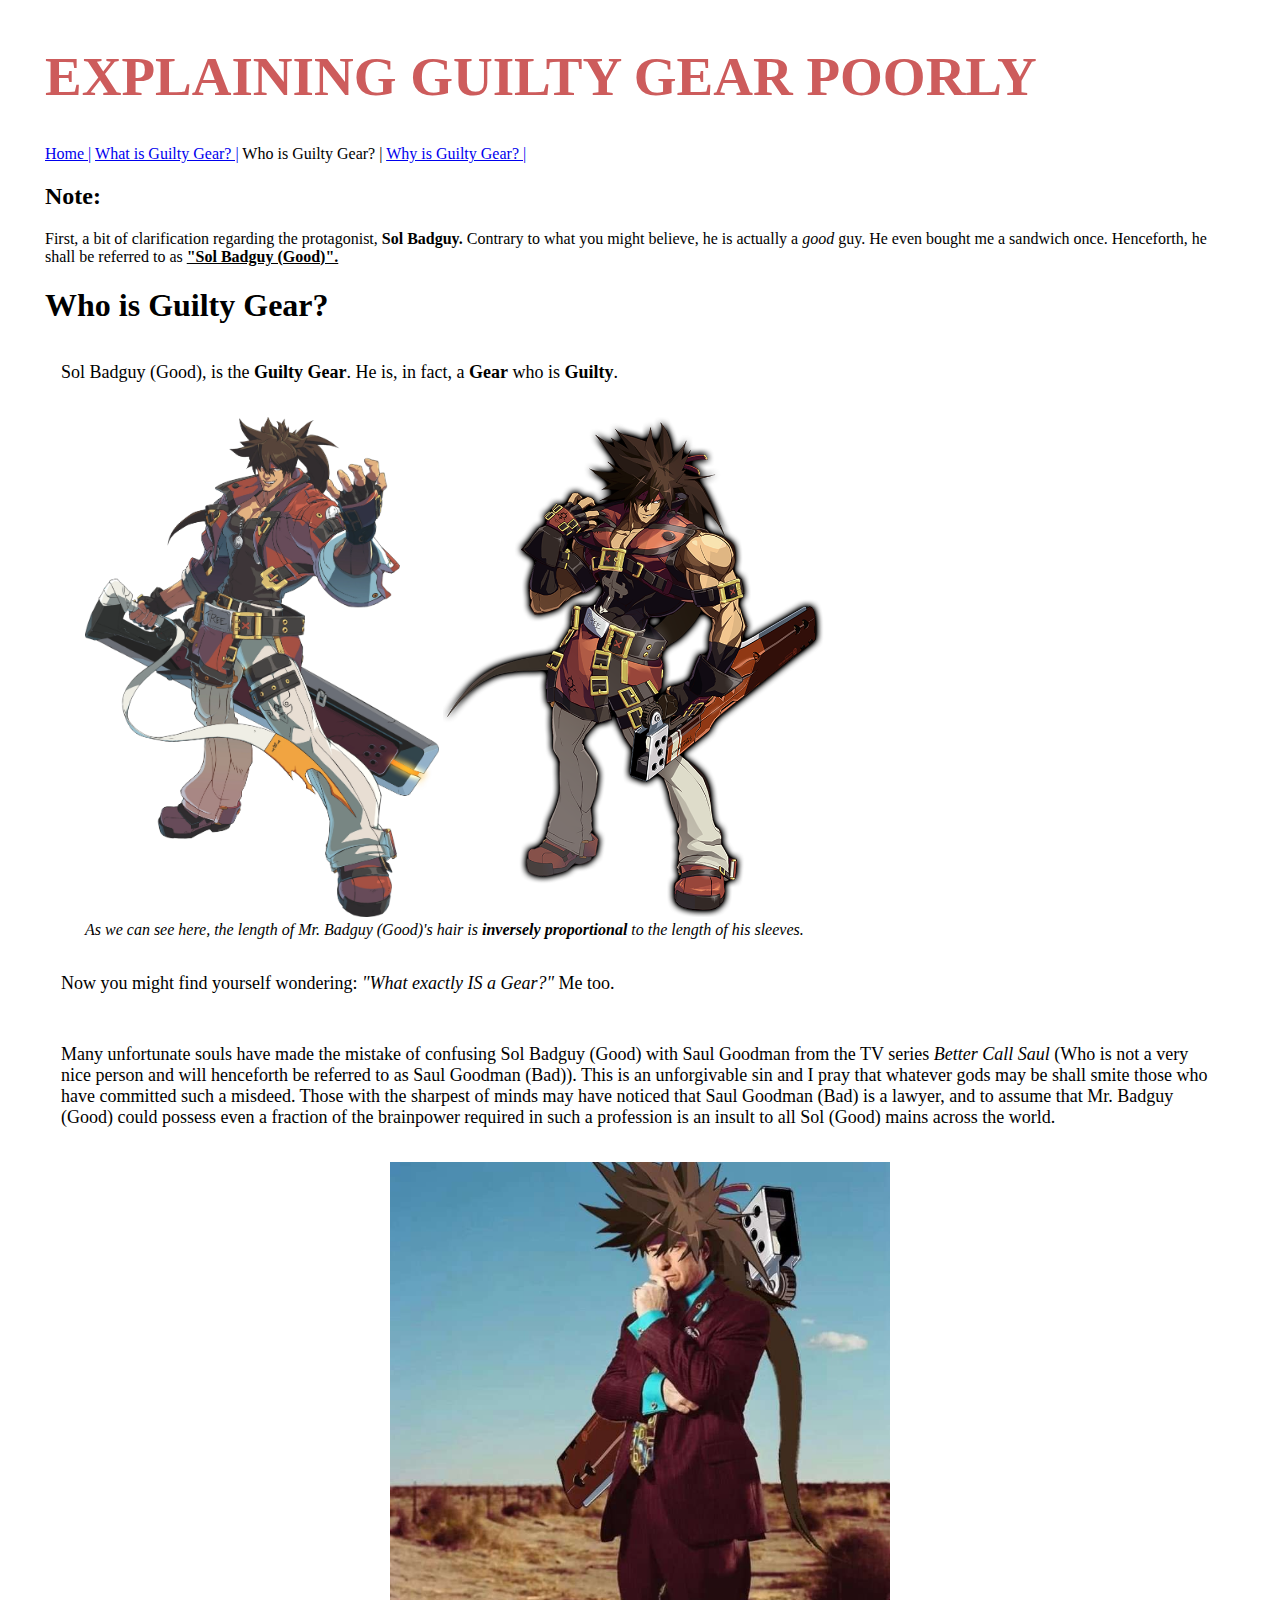
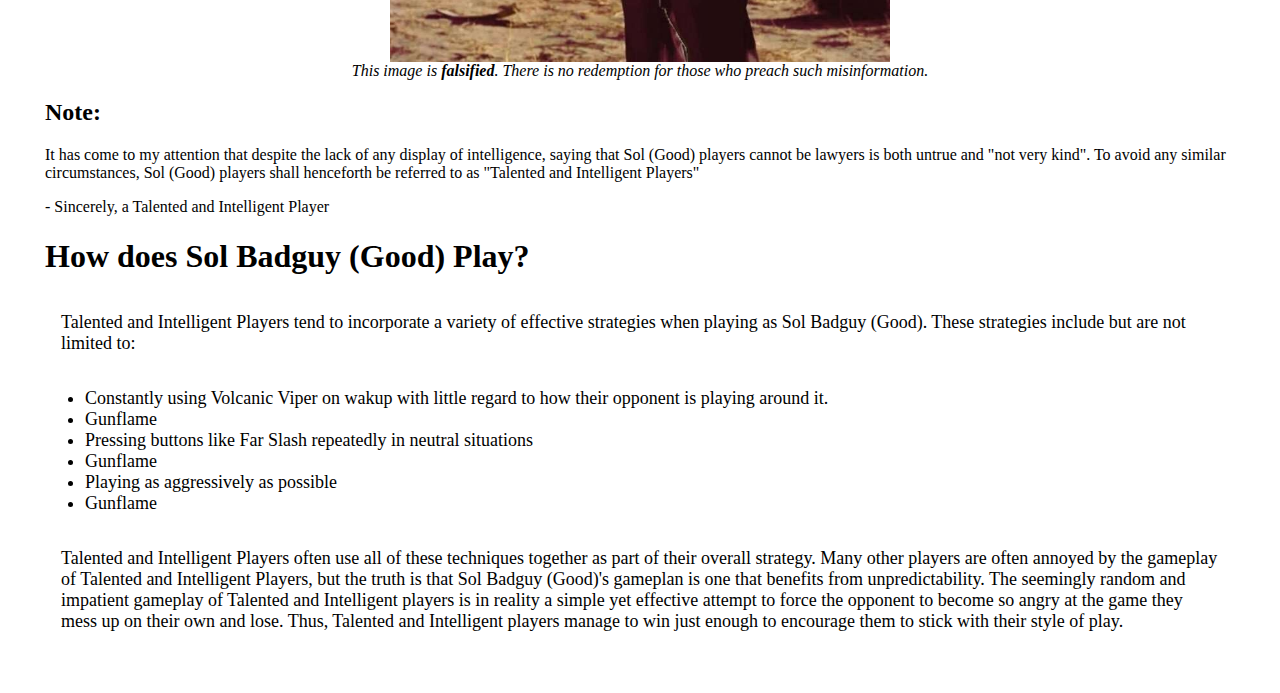
==== who.html @ ead0e1de "initial commit" ====
<!DOCTYPE html>
<html>
	
<head>
  <link rel="stylesheet" href="style.css">
  <title>when the gear is guilty</title>

</head>

<body class="body">
	<h1 class="title">EXPLAINING GUILTY GEAR POORLY</h1>
	<nav>
		<a href="index.html"> Home |</a>
		<a href="what.html"> What is Guilty Gear? |</a>
		<a > Who is Guilty Gear? |</a>
		<a href="why.html"> Why is Guilty Gear? |</a>
	</nav>

<h2>Note:</h2>
<p>First, a bit of clarification regarding the protagonist, <strong>Sol Badguy.</strong> Contrary to what you might believe, he is actually a <em>good</em> guy. He even bought me a sandwich once.
 Henceforth, he shall be referred to as <u><strong>"Sol Badguy (Good)".	</strong></u></p>

<h1>Who is Guilty Gear?</h1>

<p class="bodyP">Sol Badguy (Good), is the <strong>Guilty Gear</strong>. He is, in fact, a <strong>Gear</strong> who is <strong>Guilty</strong>. </p>

<figure>
	<img src="media/solGGST.webp" class="solIMG">
	<img src="media/solGGXRD.png" class="solIMG">
	<figcaption><em>As we can see here, the length of Mr. Badguy (Good)'s hair is <strong>inversely proportional</strong> to the length of his sleeves.</em></figcaption>
</figure>
<p class="bodyP">Now you might find yourself wondering: <em>"What exactly IS a Gear?"</em> Me too.</p>

<p class="bodyP">Many unfortunate souls have made the mistake of confusing Sol Badguy (Good) with Saul Goodman from the TV series <em>Better Call Saul</em> (Who is not a very nice person and will henceforth be referred to as Saul Goodman (Bad)). 
This is an unforgivable sin and I pray that whatever gods may be shall smite those who have committed such a misdeed. Those with the sharpest of minds may have noticed that Saul 
Goodman (Bad) is a lawyer, and to assume that Mr. Badguy (Good) could possess even a fraction
of the brainpower required in such a profession is an insult to all Sol (Good) mains across the world.</p>

<figure>
	<img src="media/saul.jpg" class="centreIMG" id="saul">
	<figcaption class="centreTXT"><em>This image is <strong>falsified</strong>. There is no redemption for those who preach such misinformation.</em></figcaption>
</figure>

<h2>Note:</h2>
<p>It has come to my attention that despite the lack of any display of intelligence, saying that Sol (Good) players cannot be lawyers is both untrue and "not very kind". To avoid any similar circumstances, 
Sol (Good) players shall henceforth be referred to as "Talented and Intelligent Players" </p>
<p> - Sincerely, a Talented and Intelligent Player</p>

<h1>How does Sol Badguy (Good) Play?</h1>

<p class="bodyP"> Talented and Intelligent Players tend to incorporate a variety of effective strategies when playing as Sol Badguy (Good). These strategies include but are not limited to:</p>
<ul class="list">
	<li>Constantly using Volcanic Viper on wakup with little regard to how their opponent is playing around it.</li>
	<li>Gunflame</li>
	<li>Pressing buttons like Far Slash repeatedly in neutral situations</li>
	<li>Gunflame</li>
	<li>Playing as aggressively as possible</li>
	<li>Gunflame</li>
</ul>
<p class="bodyP"> Talented and Intelligent Players often use all of these techniques together as part of their overall strategy. Many other players are often annoyed by the gameplay of Talented and Intelligent 
Players, but the truth is that Sol Badguy (Good)'s gameplan is one that benefits from unpredictability. The seemingly random and impatient gameplay of Talented and Intelligent players is in reality a simple yet
effective attempt to force the opponent to become so angry at the game they mess up on their own and lose. Thus, Talented and Intelligent players manage to win just enough to encourage them to stick with their
style of play.</p>

</body>

</html>
---- style.css ----
.title {
	font-size: 55px;
	color: IndianRed;
}

.solIMG {
	float: 30px;
	height: 500px;
}

.body {
	margin: 45px;
	padding: 0px;

}

.bodyP {
	font-size: 18px;
	padding: 16px;
}

.bodyWhat {
	font-size: 24px;
	padding: 16px;
}

.list {
	font-size: 18px;
}

.centreIMG {
	display: block;
	margin-left: auto;
	margin-right: auto;
	width: 45%;
}

.centreTXT {
	text-align: center;
}

#saul {
	height: 500px;
}

#video {
	margin: 45px;
}
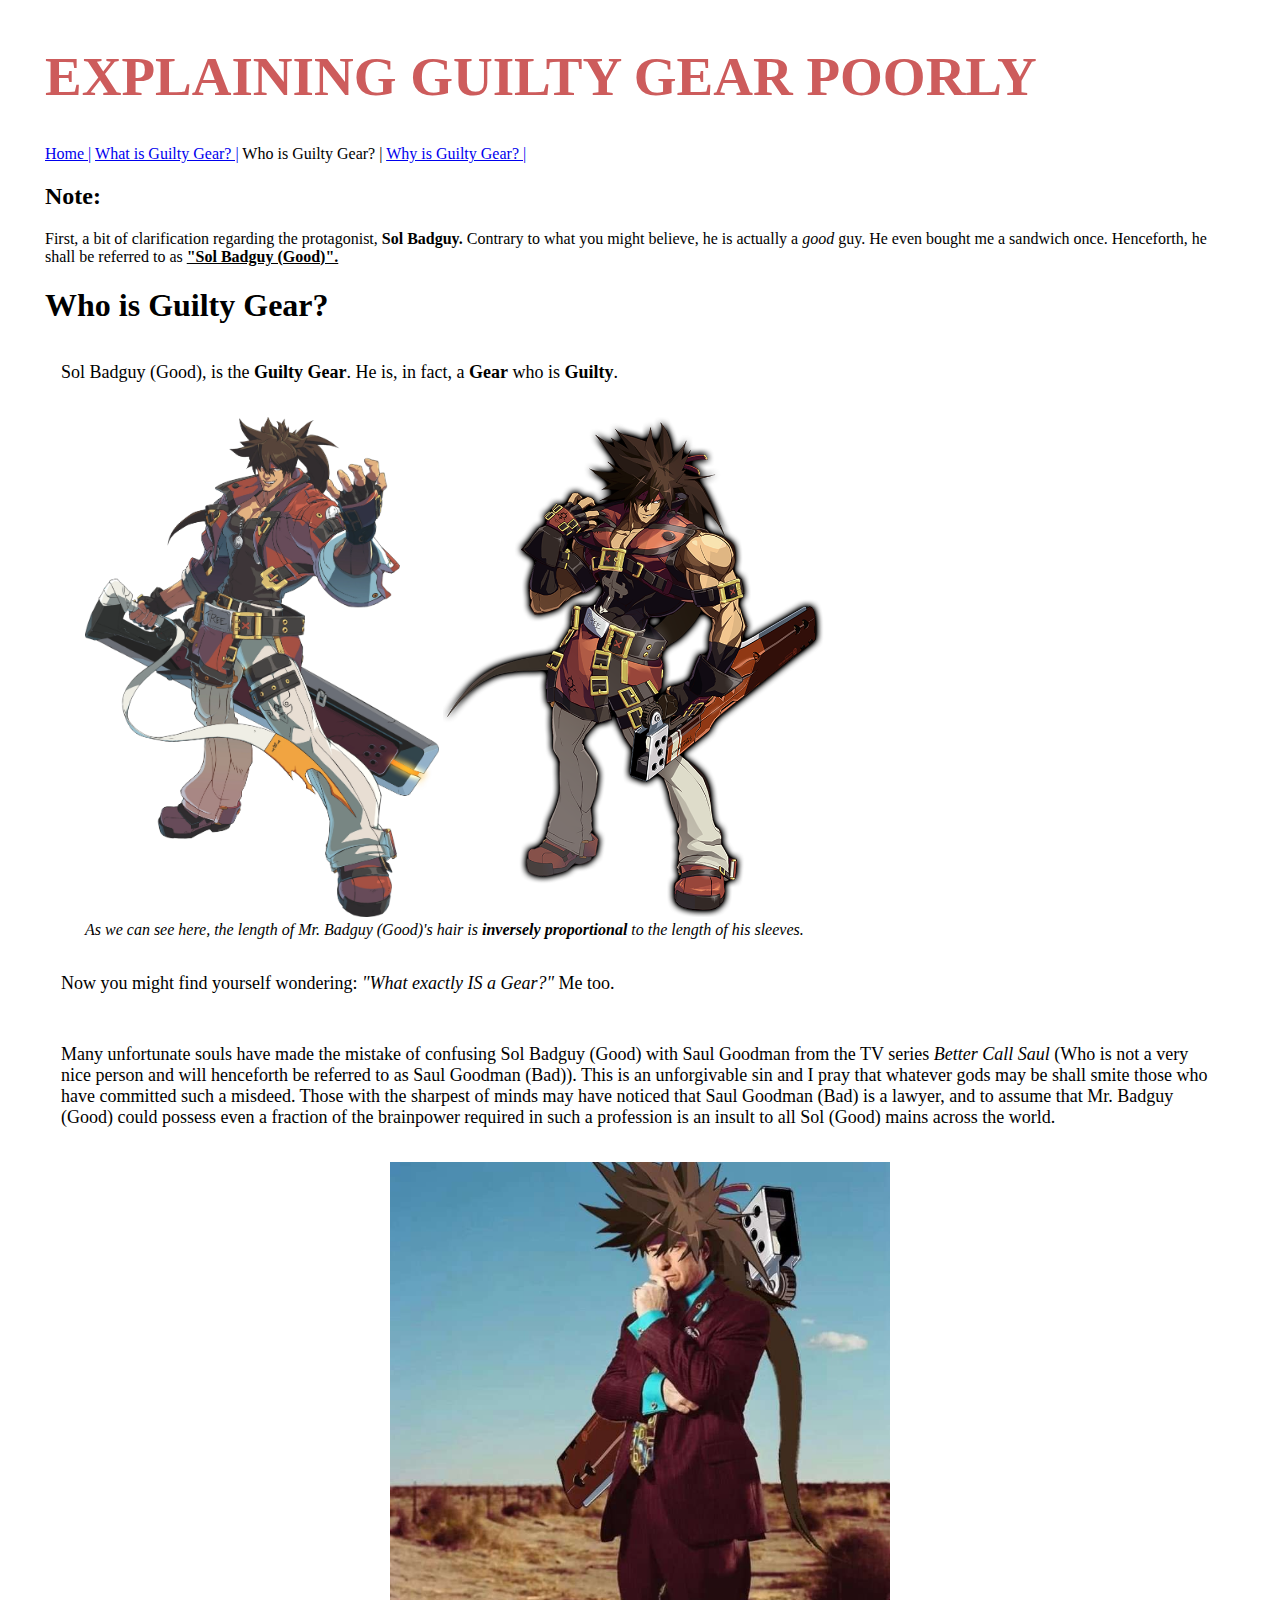
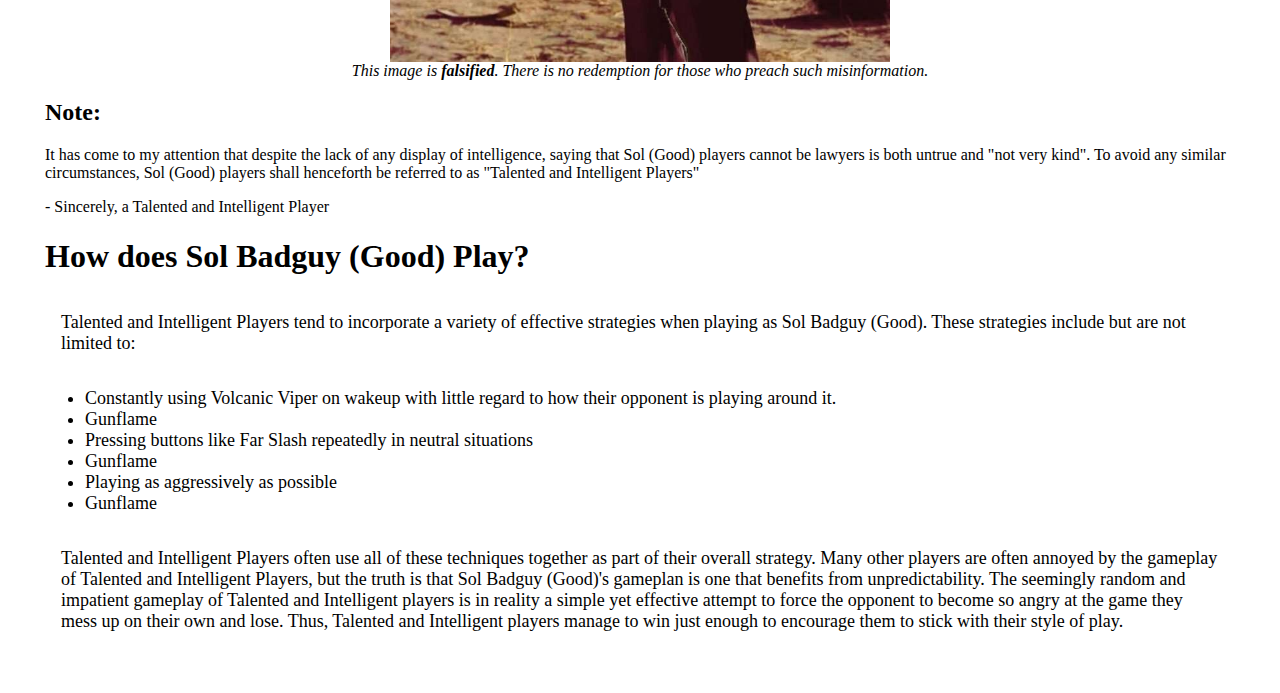
==== commit 64c9dc65: "Update who.html" ====
--- a/who.html
+++ b/who.html
@@ -50,7 +50,7 @@
 
 <p class="bodyP"> Talented and Intelligent Players tend to incorporate a variety of effective strategies when playing as Sol Badguy (Good). These strategies include but are not limited to:</p>
 <ul class="list">
-	<li>Constantly using Volcanic Viper on wakup with little regard to how their opponent is playing around it.</li>
+	<li>Constantly using Volcanic Viper on wakeup with little regard to how their opponent is playing around it.</li>
 	<li>Gunflame</li>
 	<li>Pressing buttons like Far Slash repeatedly in neutral situations</li>
 	<li>Gunflame</li>
